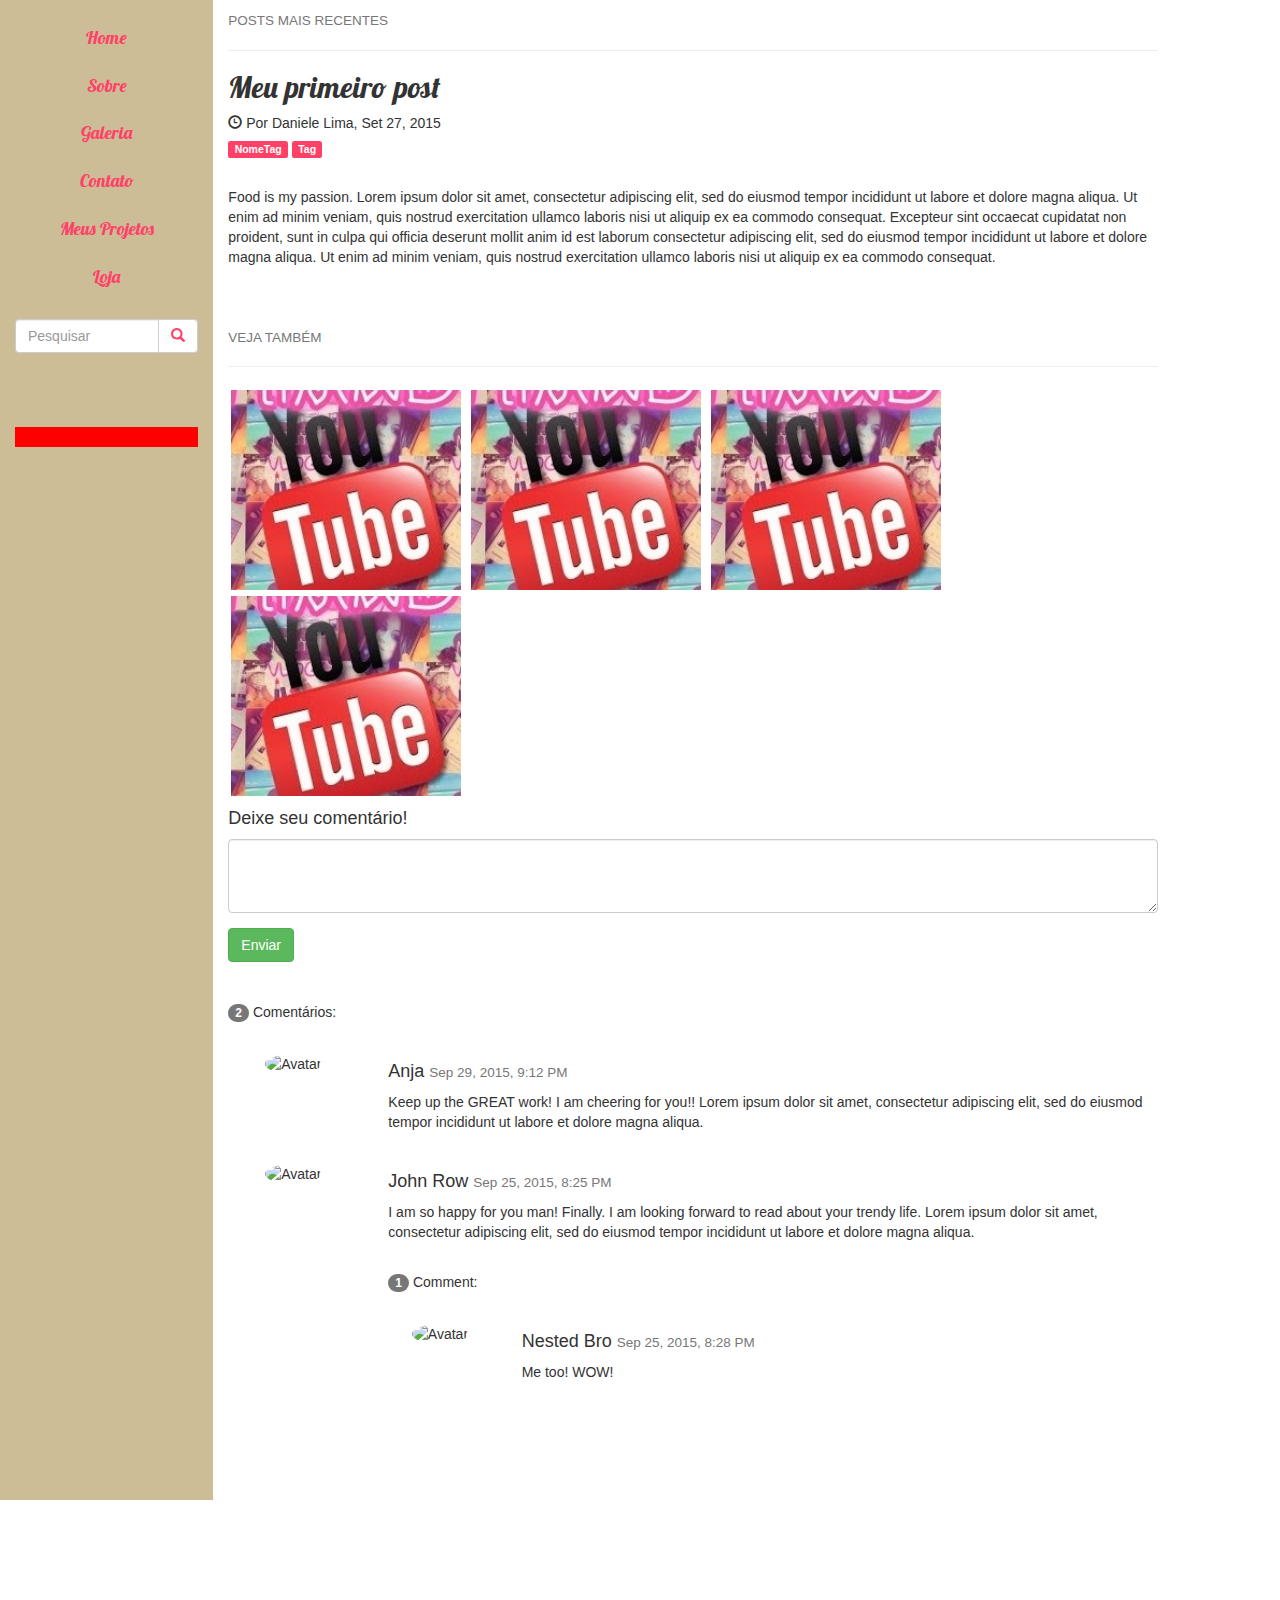
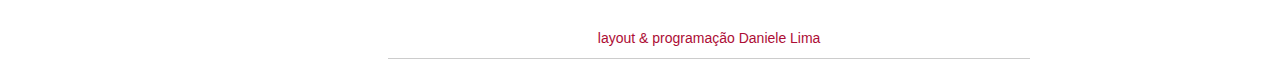
==== index.html @ 18ff9b1d "Commit Inicial" ====
<!DOCTYPE html>
<html lang="en">
<head>
  <title>Daniele Lima Blog</title>
  <meta charset="utf-8">
  <meta name="viewport" content="width=device-width, initial-scale=1">
  <link rel="stylesheet" href="http://maxcdn.bootstrapcdn.com/bootstrap/3.3.7/css/bootstrap.min.css">
  <script src="https://ajax.googleapis.com/ajax/libs/jquery/1.12.4/jquery.min.js"></script>
  <script src="http://maxcdn.bootstrapcdn.com/bootstrap/3.3.7/js/bootstrap.min.js"></script>
  <link rel="stylesheet" type="text/css" href="estilo.css">
</head>
<body>

<div class="container-fluid">
  <div class="row content">
    <div class="col-sm-2 sidenav">
     <!-- <h4><img class="f-logo" src="img/logo.jpg"></h4> -->
      <ul class="nav nav-pills nav-stacked menu ">
        <li><a href="#section1">Home</a></li>
        <li><a href="#section2">Sobre</a></li>
        <li><a href="#section3">Galeria</a></li>
        <li><a href="#section3">Contato</a></li>
        <li><a href="#section3">Meus Projetos</a></li>
        <li><a href="#section3">Loja</a></li>
      </ul><br>
      <div class="input-group">
        <input type="text" class="form-control" placeholder="Pesquisar">
        <span class="input-group-btn">
          <button class="btn btn-default" type="button">
            <span class="glyphicon glyphicon-search"></span>
          </button>
        </span>
      </div>
      <div class="social">
        <a href=""><span class="genericon genericon-twitter"></span></a>
      </div>
    </div>

    <div class="col-sm-9">
      <h4><small>POSTS MAIS RECENTES</small></h4>
      <hr>
      <h2>Meu primeiro post</h2>
      <h5><span class="glyphicon glyphicon-time"></span> Por Daniele Lima, Set 27, 2015</h5>
      <h5><span class="label label-danger">NomeTag</span> <span class="label label-primary">Tag</span></h5><br>
      <p>Food is my passion. Lorem ipsum dolor sit amet, consectetur adipiscing elit, sed do eiusmod tempor incididunt ut labore et dolore magna aliqua. Ut enim ad minim veniam, quis nostrud exercitation ullamco laboris nisi ut aliquip ex ea commodo consequat. Excepteur sint occaecat cupidatat non proident, sunt in culpa qui officia deserunt mollit anim id est laborum consectetur adipiscing elit, sed do eiusmod tempor incididunt ut labore et dolore magna aliqua. Ut enim ad minim veniam, quis nostrud exercitation ullamco laboris nisi ut aliquip ex ea commodo consequat.</p>
      <br><br>
      
      <h4><small>VEJA TAMBÉM</small></h4>
      <hr>
      <section class="videos">
        <a href=""><img src="img/youtube-teste.jpg"></a>
        <a href=""><img src="img/youtube-teste.jpg"></a>
        <a href=""><img src="img/youtube-teste.jpg"></a>
        <a href=""><img src="img/youtube-teste.jpg"></a>
      </section>
      
      

      <h4>Deixe seu comentário!</h4>
      <form role="form">
        <div class="form-group">
          <textarea class="form-control" rows="3" required></textarea>
        </div>
        <button type="submit" class="btn btn-success">Enviar</button>
      </form>
      <br><br>
      
      <p><span class="badge">2</span> Comentários:</p><br>
      
      <div class="row">
        <div class="col-sm-2 text-center">
          <img src="bandmember.jpg" class="img-circle" height="65" width="65" alt="Avatar">
        </div>
        <div class="col-sm-10">
          <h4>Anja <small>Sep 29, 2015, 9:12 PM</small></h4>
          <p>Keep up the GREAT work! I am cheering for you!! Lorem ipsum dolor sit amet, consectetur adipiscing elit, sed do eiusmod tempor incididunt ut labore et dolore magna aliqua.</p>
          <br>
        </div>
        <div class="col-sm-2 text-center">
          <img src="bird.jpg" class="img-circle" height="65" width="65" alt="Avatar">
        </div>
        <div class="col-sm-10">
          <h4>John Row <small>Sep 25, 2015, 8:25 PM</small></h4>
          <p>I am so happy for you man! Finally. I am looking forward to read about your trendy life. Lorem ipsum dolor sit amet, consectetur adipiscing elit, sed do eiusmod tempor incididunt ut labore et dolore magna aliqua.</p>
          <br>
          <p><span class="badge">1</span> Comment:</p><br>
          <div class="row">
            <div class="col-sm-2 text-center">
              <img src="bird.jpg" class="img-circle" height="65" width="65" alt="Avatar">
            </div>
            <div class="col-xs-10">
              <h4>Nested Bro <small>Sep 25, 2015, 8:28 PM</small></h4>
              <p>Me too! WOW!</p>
              <br>
            </div>
          </div>
          <footer class="col-md-10">
  <p>layout & programação Daniele Lima</p>
  </footer>
        </div>
      </div>
    </div>
  </div>
</div>


</body>
</html>
---- estilo.css ----
@import 'https://fonts.googleapis.com/css?family=Lobster';
/*CSS - ESTILIZAÇÃO DA PÁGINA*/
body {
	background-color: ;
	 }
h1, h2{
	font-family: 'Lobster', cursive;
}
/*Formatação dos campos de conteúdo (Barras: Central e Lateral)*/
.f-logo {
	width: 200px;
	height: 130px;}
.menu {
	text-align: center;
}
.sidenav li a {
	font-family: 'Lobster', cursive;
	color: #FF4167;
	font-size: 18px;
	background: #;
} 
.sidenav li a:hover {
	background: #F2F2F2;
	color: black;
}
.sidenav {
    padding: 15px;
	position: static;
    background-color:#CCBD97;
    height: 100%;}
.glyphicon-search {color: #FF4167;}
/* */
.social {
	margin-top: 40%;
}
.genericon-twitter {color: blue;}
h5 .label {
	background: #FF4167;
}

.row.content {height: 1500px}
footer {
	margin-bottom: 0;
	margin-top: 28%;
	text-align: center;
    color: #AD0D35;
    border-bottom: 1px solid #ccc;
}
.social {
	background: red;
	height: 20px;
	width: 100%;
}
/* On small screens, set height to 'auto' for sidenav and grid */
@media screen and (max-width: 767px) {
.row.content {height: auto;}
h4 img.f-logo {
	width: 160px;
	height: 90px;}
}
/*Videos - youtube*/
section.videos img {
	width: 230px;
	height: 200px;
	display: inline-block;
	margin: 3px;
}   
section.videos img:hover {
	-webkit-filter: grayscale(70%); /* Chrome, Safari, Opera */
	filter: grayscale(70%);
	color: white;
}
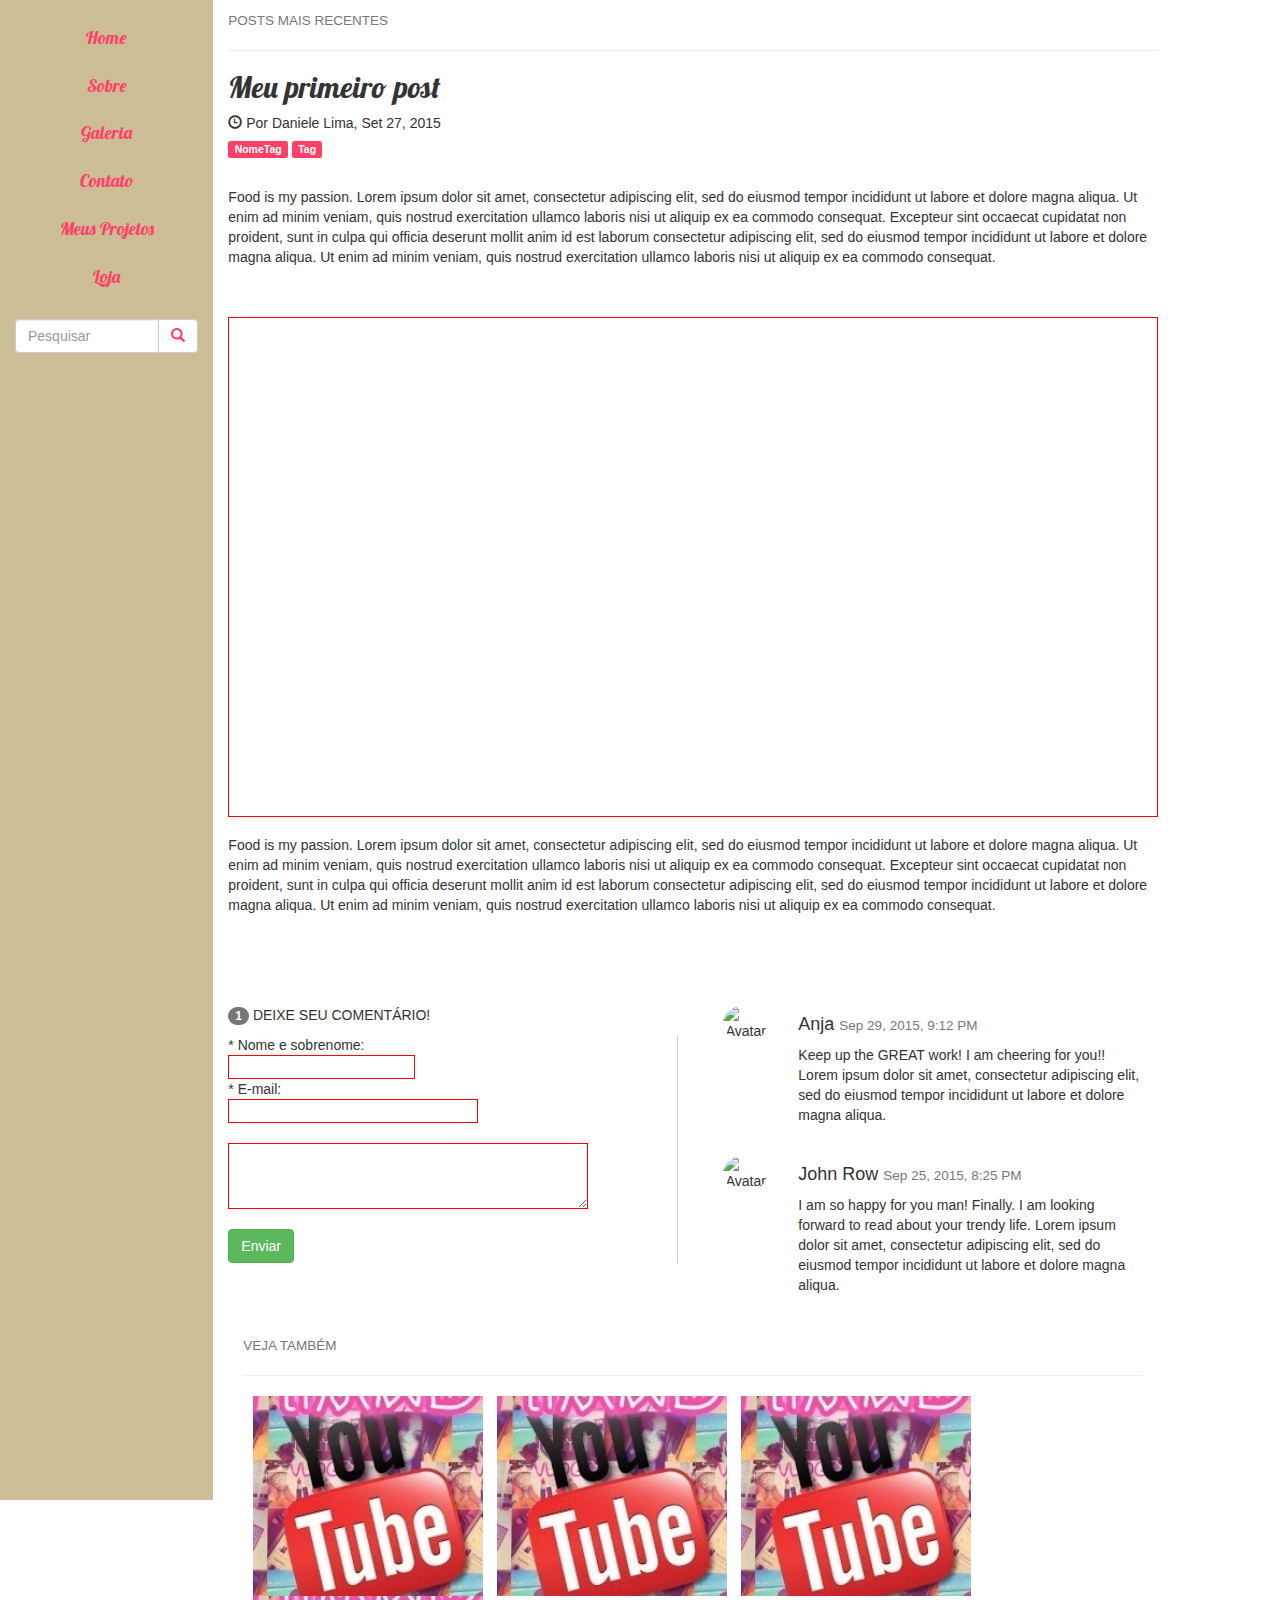
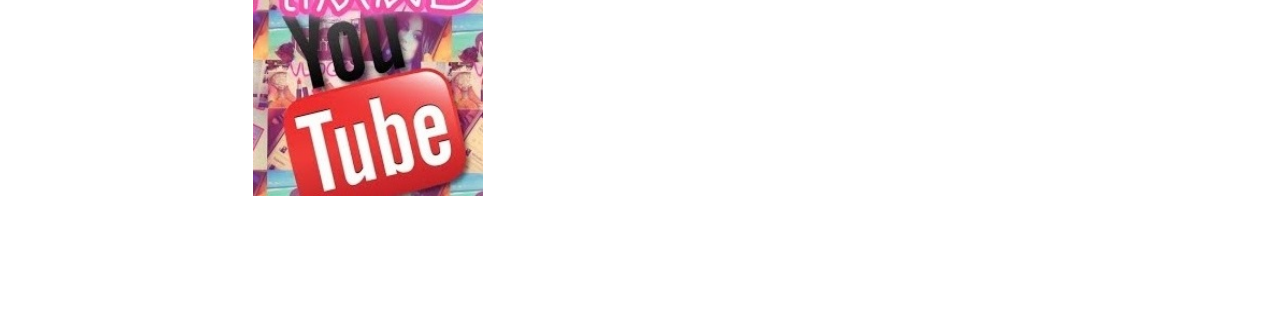
==== commit 67e90e7d: "." ====
--- a/index.html
+++ b/index.html
@@ -7,6 +7,7 @@
   <link rel="stylesheet" href="http://maxcdn.bootstrapcdn.com/bootstrap/3.3.7/css/bootstrap.min.css">
   <script src="https://ajax.googleapis.com/ajax/libs/jquery/1.12.4/jquery.min.js"></script>
   <script src="http://maxcdn.bootstrapcdn.com/bootstrap/3.3.7/js/bootstrap.min.js"></script>
+  <script type="text/javascript" src='js/jquery-3.1.0.min.js'></script>
   <link rel="stylesheet" type="text/css" href="estilo.css">
 </head>
 <body>
@@ -44,7 +45,48 @@
       <h5><span class="label label-danger">NomeTag</span> <span class="label label-primary">Tag</span></h5><br>
       <p>Food is my passion. Lorem ipsum dolor sit amet, consectetur adipiscing elit, sed do eiusmod tempor incididunt ut labore et dolore magna aliqua. Ut enim ad minim veniam, quis nostrud exercitation ullamco laboris nisi ut aliquip ex ea commodo consequat. Excepteur sint occaecat cupidatat non proident, sunt in culpa qui officia deserunt mollit anim id est laborum consectetur adipiscing elit, sed do eiusmod tempor incididunt ut labore et dolore magna aliqua. Ut enim ad minim veniam, quis nostrud exercitation ullamco laboris nisi ut aliquip ex ea commodo consequat.</p>
       <br><br>
-      
+      <div class="img-grande"></div>
+      <p>Food is my passion. Lorem ipsum dolor sit amet, consectetur adipiscing elit, sed do eiusmod tempor incididunt ut labore et dolore magna aliqua. Ut enim ad minim veniam, quis nostrud exercitation ullamco laboris nisi ut aliquip ex ea commodo consequat. Excepteur sint occaecat cupidatat non proident, sunt in culpa qui officia deserunt mollit anim id est laborum consectetur adipiscing elit, sed do eiusmod tempor incididunt ut labore et dolore magna aliqua. Ut enim ad minim veniam, quis nostrud exercitation ullamco laboris nisi ut aliquip ex ea commodo consequat.</p>
+      <br><br>
+      <br><br>
+<!-- * COMENTARIOS -->
+      <div id="comments" class="row">
+        <div class="col-md-6">
+          <p><span class="badge">1</span> DEIXE SEU COMENTÁRIO!</p>
+          <form class="comentarios"role="form">
+            <div class="form-group">
+              <fieldset>
+                * Nome e sobrenome:<br>
+                <input type="text" name="email" value=""><br>
+                * E-mail: <br>
+                <input class="input-email" type="email" name="email" value=""><br><br>
+                <textarea class="form-control-coment" rows="3" required></textarea>
+              </fieldset>
+            </div>
+            <button type="submit" class="btn btn-success">Enviar</button>
+          </form>
+        </div>
+          <div class="col-md-6">
+            <div class="col-sm-2 text-center">
+              <img src="bandmember.jpg" class="img-circle" height="65" width="65" alt="Avatar">
+            </div>
+            <div class="col-sm-10">
+              <h4>Anja <small>Sep 29, 2015, 9:12 PM</small></h4>
+              <p>Keep up the GREAT work! I am cheering for you!! Lorem ipsum dolor sit amet, consectetur adipiscing elit, sed do eiusmod tempor incididunt ut labore et dolore magna aliqua.</p>
+              <br>
+            </div>
+            <div class="col-sm-2 text-center">
+              <img src="bird.jpg" class="img-circle" height="65" width="65" alt="Avatar">
+            </div>
+            <div class="col-sm-10">
+              <h4>John Row <small>Sep 25, 2015, 8:25 PM</small></h4>
+              <p>I am so happy for you man! Finally. I am looking forward to read about your trendy life. Lorem ipsum dolor sit amet, consectetur adipiscing elit, sed do eiusmod tempor incididunt ut labore et dolore magna aliqua.</p>
+              <br>
+            </div>
+          </div>
+        </div>
+<!-- VIDEOS YOUTUBE -->
+<section class="veja-videos col-md-12">
       <h4><small>VEJA TAMBÉM</small></h4>
       <hr>
       <section class="videos">
@@ -53,56 +95,21 @@
         <a href=""><img src="img/youtube-teste.jpg"></a>
         <a href=""><img src="img/youtube-teste.jpg"></a>
       </section>
-      
+</section>
       
 
-      <h4>Deixe seu comentário!</h4>
-      <form role="form">
-        <div class="form-group">
-          <textarea class="form-control" rows="3" required></textarea>
-        </div>
-        <button type="submit" class="btn btn-success">Enviar</button>
-      </form>
-      <br><br>
       
-      <p><span class="badge">2</span> Comentários:</p><br>
-      
-      <div class="row">
-        <div class="col-sm-2 text-center">
-          <img src="bandmember.jpg" class="img-circle" height="65" width="65" alt="Avatar">
-        </div>
-        <div class="col-sm-10">
-          <h4>Anja <small>Sep 29, 2015, 9:12 PM</small></h4>
-          <p>Keep up the GREAT work! I am cheering for you!! Lorem ipsum dolor sit amet, consectetur adipiscing elit, sed do eiusmod tempor incididunt ut labore et dolore magna aliqua.</p>
-          <br>
-        </div>
-        <div class="col-sm-2 text-center">
-          <img src="bird.jpg" class="img-circle" height="65" width="65" alt="Avatar">
-        </div>
-        <div class="col-sm-10">
-          <h4>John Row <small>Sep 25, 2015, 8:25 PM</small></h4>
-          <p>I am so happy for you man! Finally. I am looking forward to read about your trendy life. Lorem ipsum dolor sit amet, consectetur adipiscing elit, sed do eiusmod tempor incididunt ut labore et dolore magna aliqua.</p>
-          <br>
-          <p><span class="badge">1</span> Comment:</p><br>
-          <div class="row">
-            <div class="col-sm-2 text-center">
-              <img src="bird.jpg" class="img-circle" height="65" width="65" alt="Avatar">
-            </div>
-            <div class="col-xs-10">
-              <h4>Nested Bro <small>Sep 25, 2015, 8:28 PM</small></h4>
-              <p>Me too! WOW!</p>
-              <br>
-            </div>
-          </div>
-          <footer class="col-md-10">
-  <p>layout & programação Daniele Lima</p>
-  </footer>
-        </div>
-      </div>
     </div>
   </div>
 </div>
 
-
+<script type="text/javascript">
+    $.get("http://192.168.1.250:8080/api/post/list", function(data) {
+        for (i=0; i<data.length; i++) {
+            conteudo = $.parseHTML(data[i].conteudo);
+            document.getElementById("comments").innerHTML = conteudo;
+        }
+    })  
+</script>
 </body>
 </html>
--- a/estilo.css
+++ b/estilo.css
@@ -1,3 +1,4 @@
+/*IMPORTAÇÃO DE FONTES*/
 @import 'https://fonts.googleapis.com/css?family=Lobster';
 /*CSS - ESTILIZAÇÃO DA PÁGINA*/
 body {
@@ -6,10 +7,9 @@
 h1, h2{
 	font-family: 'Lobster', cursive;
 }
+
 /*Formatação dos campos de conteúdo (Barras: Central e Lateral)*/
-.f-logo {
-	width: 200px;
-	height: 130px;}
+
 .menu {
 	text-align: center;
 }
@@ -46,27 +46,50 @@
     color: #AD0D35;
     border-bottom: 1px solid #ccc;
 }
-.social {
-	background: red;
-	height: 20px;
+.img-grande {
 	width: 100%;
+	height: 500px;
+	border: 1px solid red;
+	margin-bottom: 2%;
 }
-/* On small screens, set height to 'auto' for sidenav and grid */
-@media screen and (max-width: 767px) {
-.row.content {height: auto;}
-h4 img.f-logo {
-	width: 160px;
-	height: 90px;}
-}
+/* * FORMULARIO COMENTARIOS*/
+fieldset > input, .form-control-coment {
+	background: white;
+	border: 1px solid red;}
+.form-control-coment {width: 80%;}
+.input-email {width: 250px;}
+form.comentarios {
+	width: 100%;
+	float: left;
+	border-right: 1px solid #ccc;
+	margin-right: 2%;}
+
 /*Videos - youtube*/
 section.videos img {
 	width: 230px;
 	height: 200px;
 	display: inline-block;
-	margin: 3px;
-}   
+	margin-left: 10px;
+}  
+section.videos {margin-bottom: 15%;} 
 section.videos img:hover {
 	-webkit-filter: grayscale(70%); /* Chrome, Safari, Opera */
 	filter: grayscale(70%);
-	color: white;
 }
+/* On small screens, set height to 'auto' for sidenav and grid */
+@media screen and (max-width: 500px) {
+.row.content {height: auto;}
+section.videos a img {
+	width: 150px;
+	height: 100px;
+	display: inline-block;
+	margin: 3px;}   
+.img-grande {
+	width: 100%;
+	height: 300px;
+	border: 1px solid red;
+	margin-bottom: 2%;
+}
+
+
+}
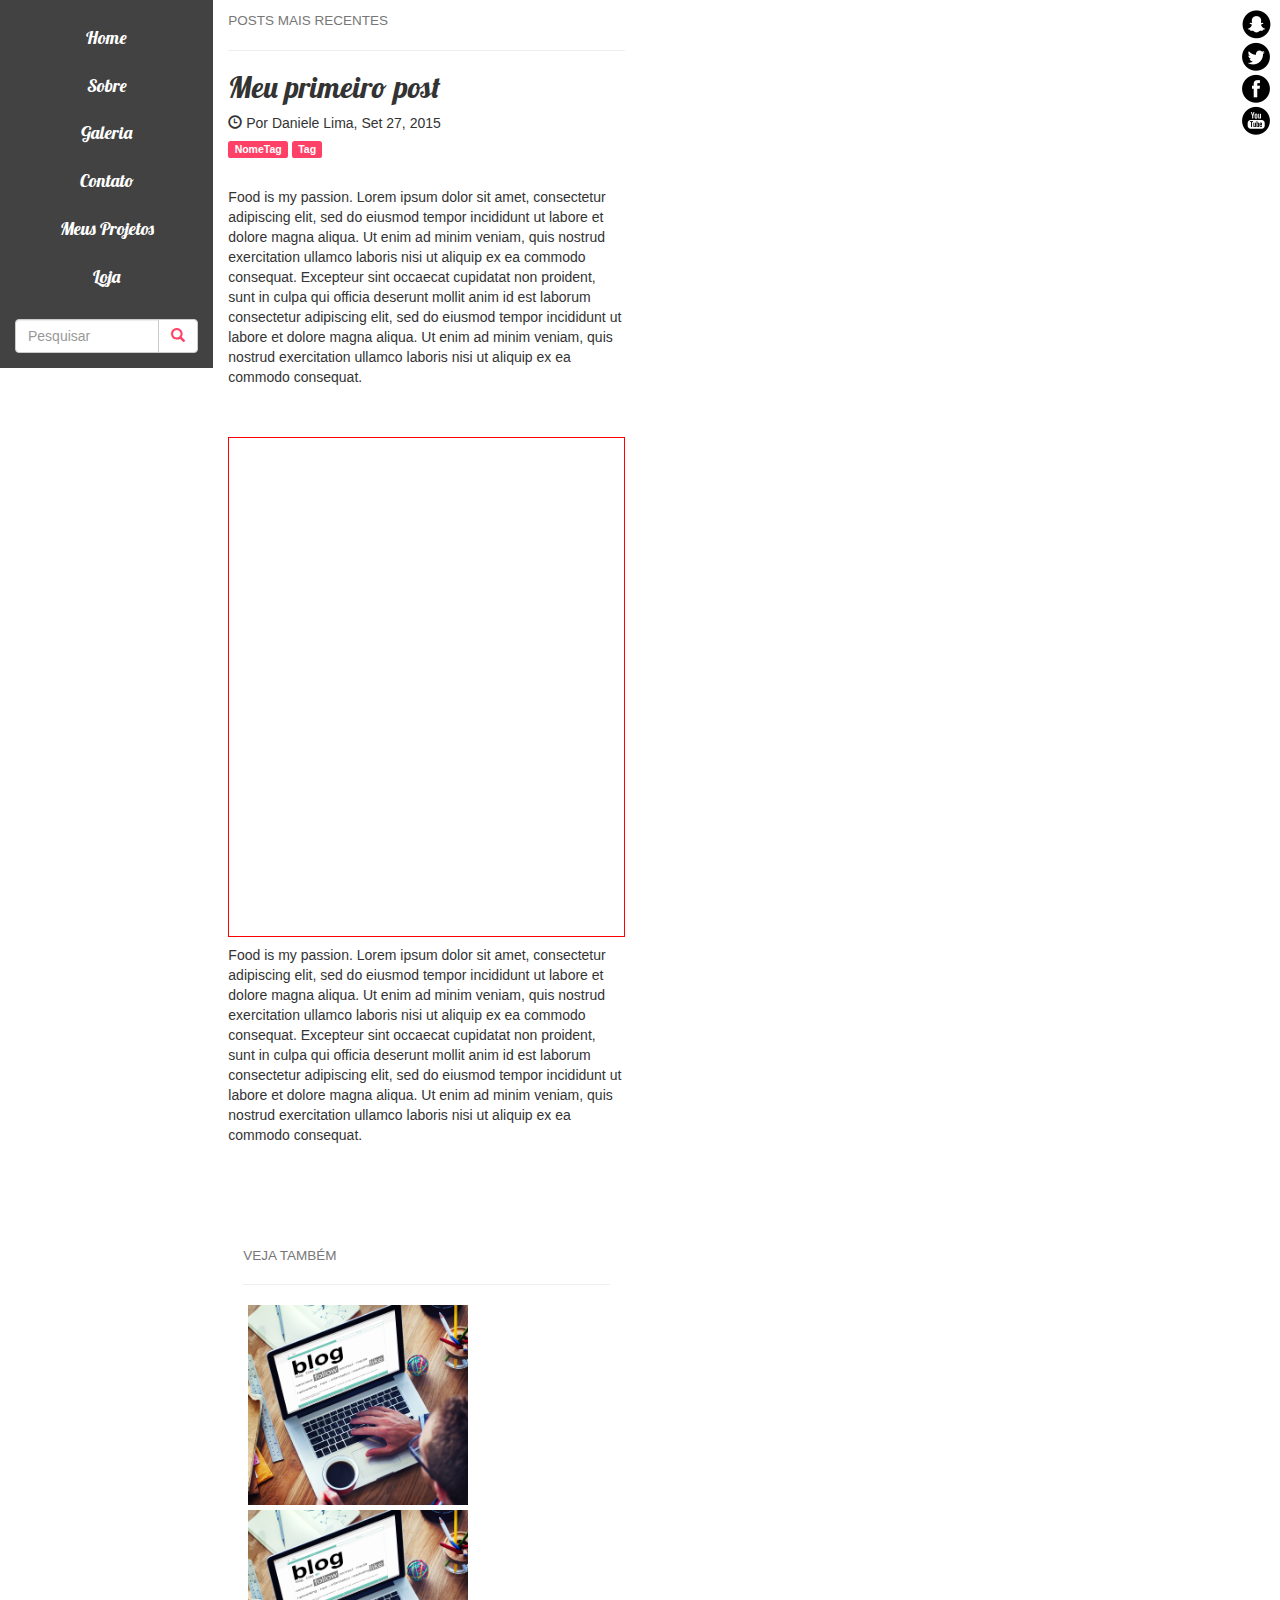
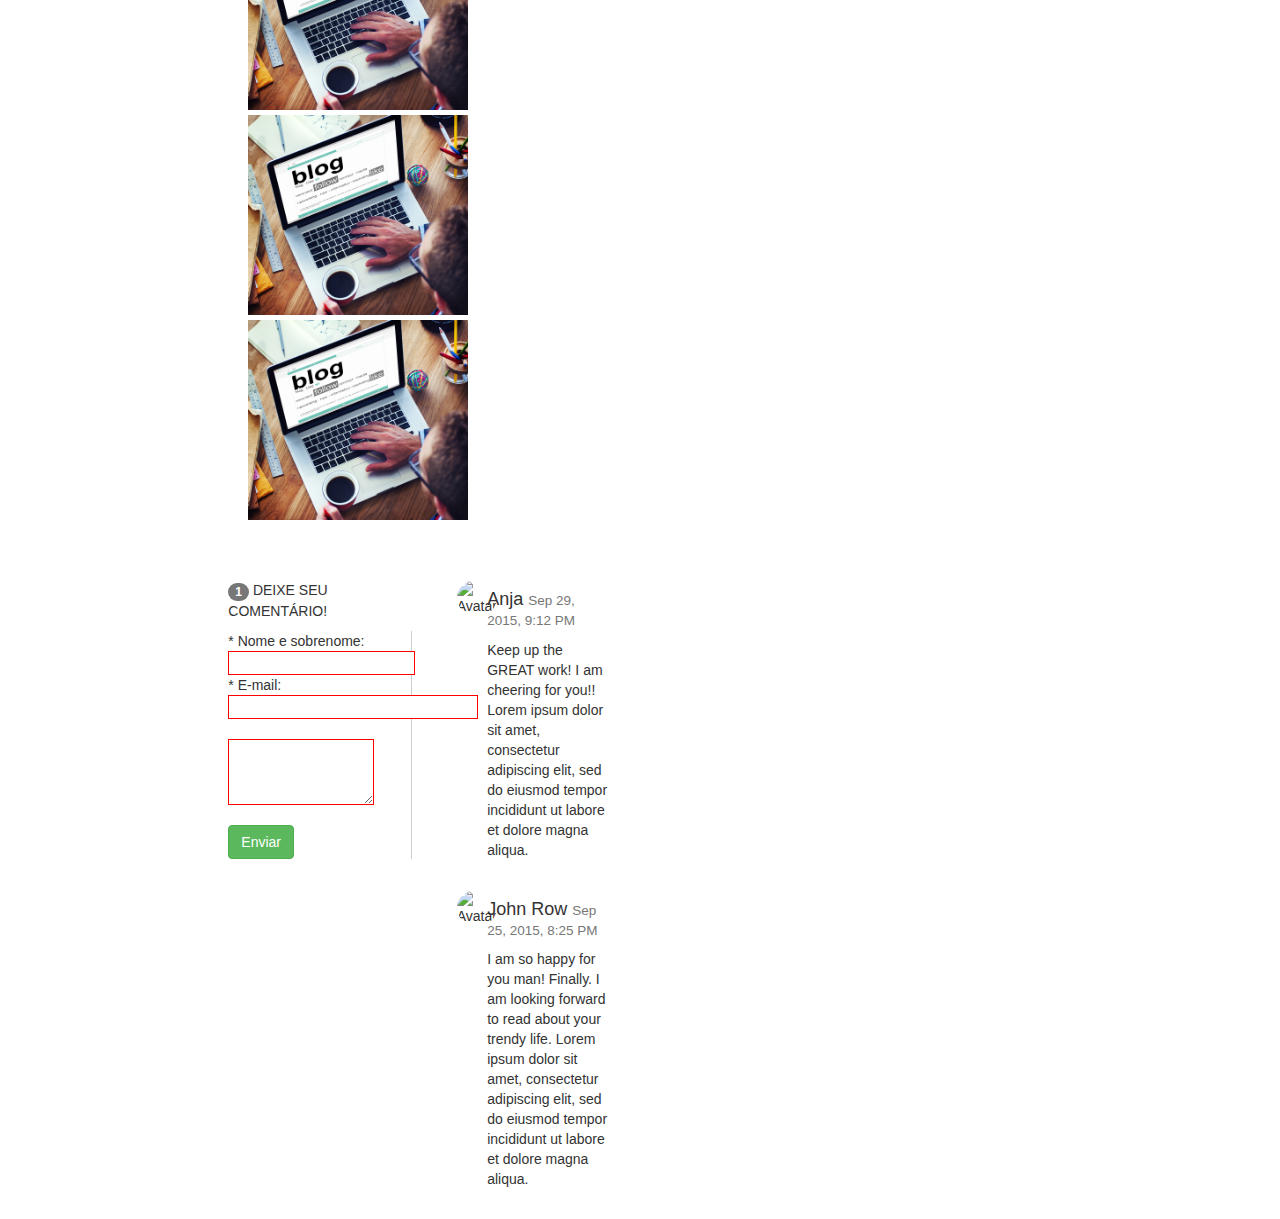
==== commit 401ab080: "." ====
--- a/index.html
+++ b/index.html
@@ -11,13 +11,22 @@
   <link rel="stylesheet" type="text/css" href="estilo.css">
 </head>
 <body>
-
+<section class="social">
+     <div class="social">
+        <ul>
+          <li><a href=""><img src="img/redes-sociais/snapchat.png"></a></li>
+          <li><a href=""><img src="img/redes-sociais/twitter.png"></a></li>
+          <li><a href=""><img src="img/redes-sociais/facebook.png"></a></li>
+          <li><a href=""><img src="img/redes-sociais/youtube.png"></a></li>
+        </ul>
+      </div>
+</section>
 <div class="container-fluid">
   <div class="row content">
     <div class="col-sm-2 sidenav">
      <!-- <h4><img class="f-logo" src="img/logo.jpg"></h4> -->
       <ul class="nav nav-pills nav-stacked menu ">
-        <li><a href="#section1">Home</a></li>
+        <li><a href="home.html">Home</a></li>
         <li><a href="#section2">Sobre</a></li>
         <li><a href="#section3">Galeria</a></li>
         <li><a href="#section3">Contato</a></li>
@@ -32,12 +41,8 @@
           </button>
         </span>
       </div>
-      <div class="social">
-        <a href=""><span class="genericon genericon-twitter"></span></a>
-      </div>
     </div>
-
-    <div class="col-sm-9">
+    <div class="col-sm-4">
       <h4><small>POSTS MAIS RECENTES</small></h4>
       <hr>
       <h2>Meu primeiro post</h2>
@@ -49,6 +54,17 @@
       <p>Food is my passion. Lorem ipsum dolor sit amet, consectetur adipiscing elit, sed do eiusmod tempor incididunt ut labore et dolore magna aliqua. Ut enim ad minim veniam, quis nostrud exercitation ullamco laboris nisi ut aliquip ex ea commodo consequat. Excepteur sint occaecat cupidatat non proident, sunt in culpa qui officia deserunt mollit anim id est laborum consectetur adipiscing elit, sed do eiusmod tempor incididunt ut labore et dolore magna aliqua. Ut enim ad minim veniam, quis nostrud exercitation ullamco laboris nisi ut aliquip ex ea commodo consequat.</p>
       <br><br>
       <br><br>
+<!-- VIDEOS YOUTUBE -->
+      <section class="veja-videos col-md-12">
+            <h4><small>VEJA TAMBÉM</small></h4>
+            <hr>
+            <section class="videos">
+              <a href=""><img src="img/youtube-teste.jpg"></a>
+              <a href=""><img src="img/youtube-teste.jpg"></a>
+              <a href=""><img src="img/youtube-teste.jpg"></a>
+              <a href=""><img src="img/youtube-teste.jpg"></a>
+            </section>
+      </section>
 <!-- * COMENTARIOS -->
       <div id="comments" class="row">
         <div class="col-md-6">
@@ -85,20 +101,6 @@
             </div>
           </div>
         </div>
-<!-- VIDEOS YOUTUBE -->
-<section class="veja-videos col-md-12">
-      <h4><small>VEJA TAMBÉM</small></h4>
-      <hr>
-      <section class="videos">
-        <a href=""><img src="img/youtube-teste.jpg"></a>
-        <a href=""><img src="img/youtube-teste.jpg"></a>
-        <a href=""><img src="img/youtube-teste.jpg"></a>
-        <a href=""><img src="img/youtube-teste.jpg"></a>
-      </section>
-</section>
-      
-
-      
     </div>
   </div>
 </div>
--- a/estilo.css
+++ b/estilo.css
@@ -10,42 +10,32 @@
 
 /*Formatação dos campos de conteúdo (Barras: Central e Lateral)*/
 
-.menu {
-	text-align: center;
-}
+/*Menu - sidenav e pesquisar */
+.menu {text-align: center;}
+.sidenav {
+    padding: 15px;
+	position: relative;
+    background:#424242;
+    height: 100%;}
 .sidenav li a {
 	font-family: 'Lobster', cursive;
-	color: #FF4167;
-	font-size: 18px;
-	background: #;
-} 
-.sidenav li a:hover {
-	background: #F2F2F2;
-	color: black;
-}
-.sidenav {
-    padding: 15px;
-	position: static;
-    background-color:#CCBD97;
-    height: 100%;}
+	color:white;
+	font-size: 18px;} 
+.sidenav li a:hover { background: #F2F2F2; color: black;}
 .glyphicon-search {color: #FF4167;}
-/* */
-.social {
-	margin-top: 40%;
-}
-.genericon-twitter {color: blue;}
+
+/* Redes sociais */
+.social { padding-left: 30px; float: right; display: block;}
+section.social {position: fixed; right: 8px; top:8px;}
+section.social li { list-style: none; }
+
+/**/
 h5 .label {
 	background: #FF4167;
 }
 
-.row.content {height: 1500px}
-footer {
-	margin-bottom: 0;
-	margin-top: 28%;
-	text-align: center;
-    color: #AD0D35;
-    border-bottom: 1px solid #ccc;
-}
+.row.content {height: 100%;}
+
 .img-grande {
 	width: 100%;
 	height: 500px;
@@ -66,10 +56,11 @@
 
 /*Videos - youtube*/
 section.videos img {
-	width: 230px;
+	width: 220px;
 	height: 200px;
 	display: inline-block;
-	margin-left: 10px;
+	margin-left: 5px;
+	margin-bottom: 5px;
 }  
 section.videos {margin-bottom: 15%;} 
 section.videos img:hover {
@@ -93,3 +84,6 @@
 
 
 }
+@media screen and (max-width: 767px) { .row.content {height: auto;} section.social {display: none;}}
+
+
